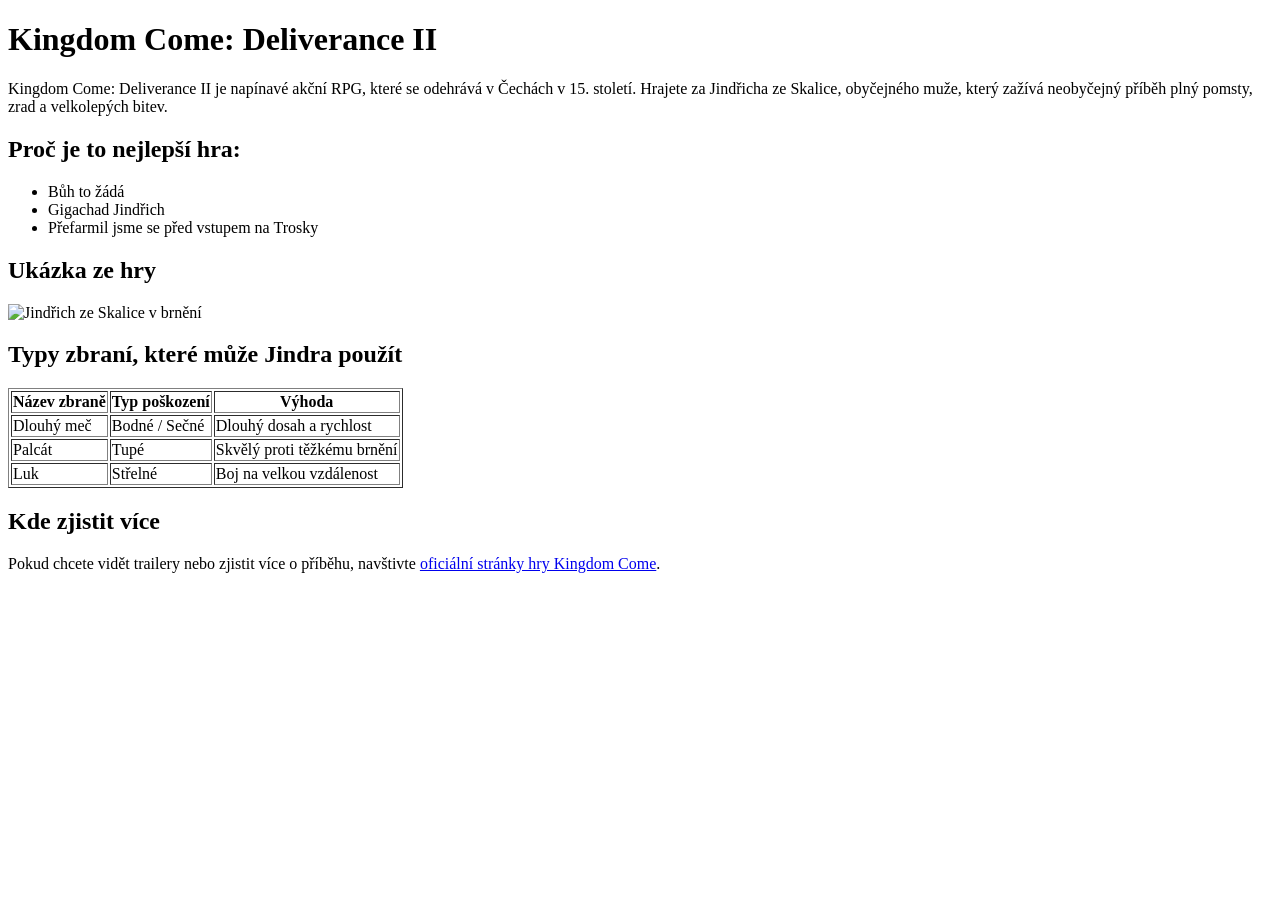
==== zadani/index.html @ f3d5d139 "zadani" ====
<!DOCTYPE html>
<html lang="cs">

<head>
    <meta charset="UTF-8">
    <title>Ukázkový web - Moje oblíbená hra</title>
</head>

<body>

    <h1>Kingdom Come: Deliverance II</h1>

    <p>
        Kingdom Come: Deliverance II je napínavé akční RPG, které se odehrává v Čechách v 15. století. 
        Hrajete za Jindřicha ze Skalice, obyčejného muže, který zažívá neobyčejný příběh plný pomsty, 
        zrad a velkolepých bitev.
    </p>

    <h2>Proč je to nejlepší hra:</h2>
    <ul>
        <li>Bůh to žádá</li>
        <li>Gigachad Jindřich</li>
        <li>Přefarmil jsme se před vstupem na Trosky</li>
    </ul>

    <h2>Ukázka ze hry</h2>
    <img src="/web/img/jindra.jpg" alt="Jindřich ze Skalice v brnění" width="400">

    <h2>Typy zbraní, které může Jindra použít</h2>
    <table border="1">
        <tr>
            <th>Název zbraně</th>
            <th>Typ poškození</th>
            <th>Výhoda</th>
        </tr>
        <tr>
            <td>Dlouhý meč</td>
            <td>Bodné / Sečné</td>
            <td>Dlouhý dosah a rychlost</td>
        </tr>
        <tr>
            <td>Palcát</td>
            <td>Tupé</td>
            <td>Skvělý proti těžkému brnění</td>
        </tr>
        <tr>
            <td>Luk</td>
            <td>Střelné</td>
            <td>Boj na velkou vzdálenost</td>
        </tr>
    </table>

    <h2>Kde zjistit více</h2>
    <p>
        Pokud chcete vidět trailery nebo zjistit více o příběhu, navštivte 
        <a href="https://www.kingdomcomerpg.com/cs" target="_blank">oficiální stránky hry Kingdom Come</a>.
    </p>

</body>

</html>
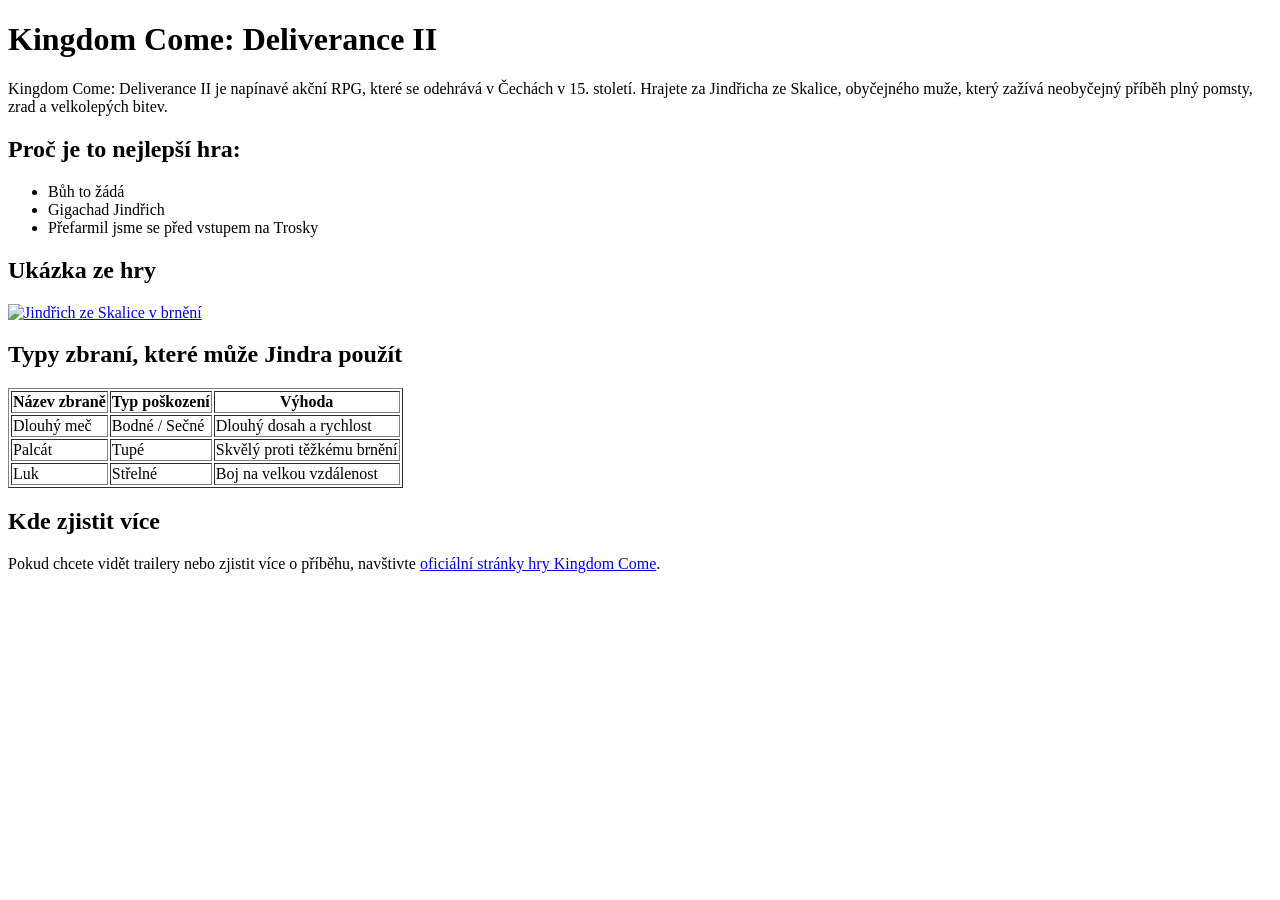
==== commit b354ebc3: "video odkaz" ====
--- a/zadani/index.html
+++ b/zadani/index.html
@@ -24,7 +24,7 @@
     </ul>
 
     <h2>Ukázka ze hry</h2>
-    <img src="/web/img/jindra.jpg" alt="Jindřich ze Skalice v brnění" width="400">
+    <a href="https://www.youtube.com/watch?v=W7_uNaTRhMI" target="_blank"><img src="/web/img/jindra.jpg" alt="Jindřich ze Skalice v brnění" width="400"></a>
 
     <h2>Typy zbraní, které může Jindra použít</h2>
     <table border="1">
